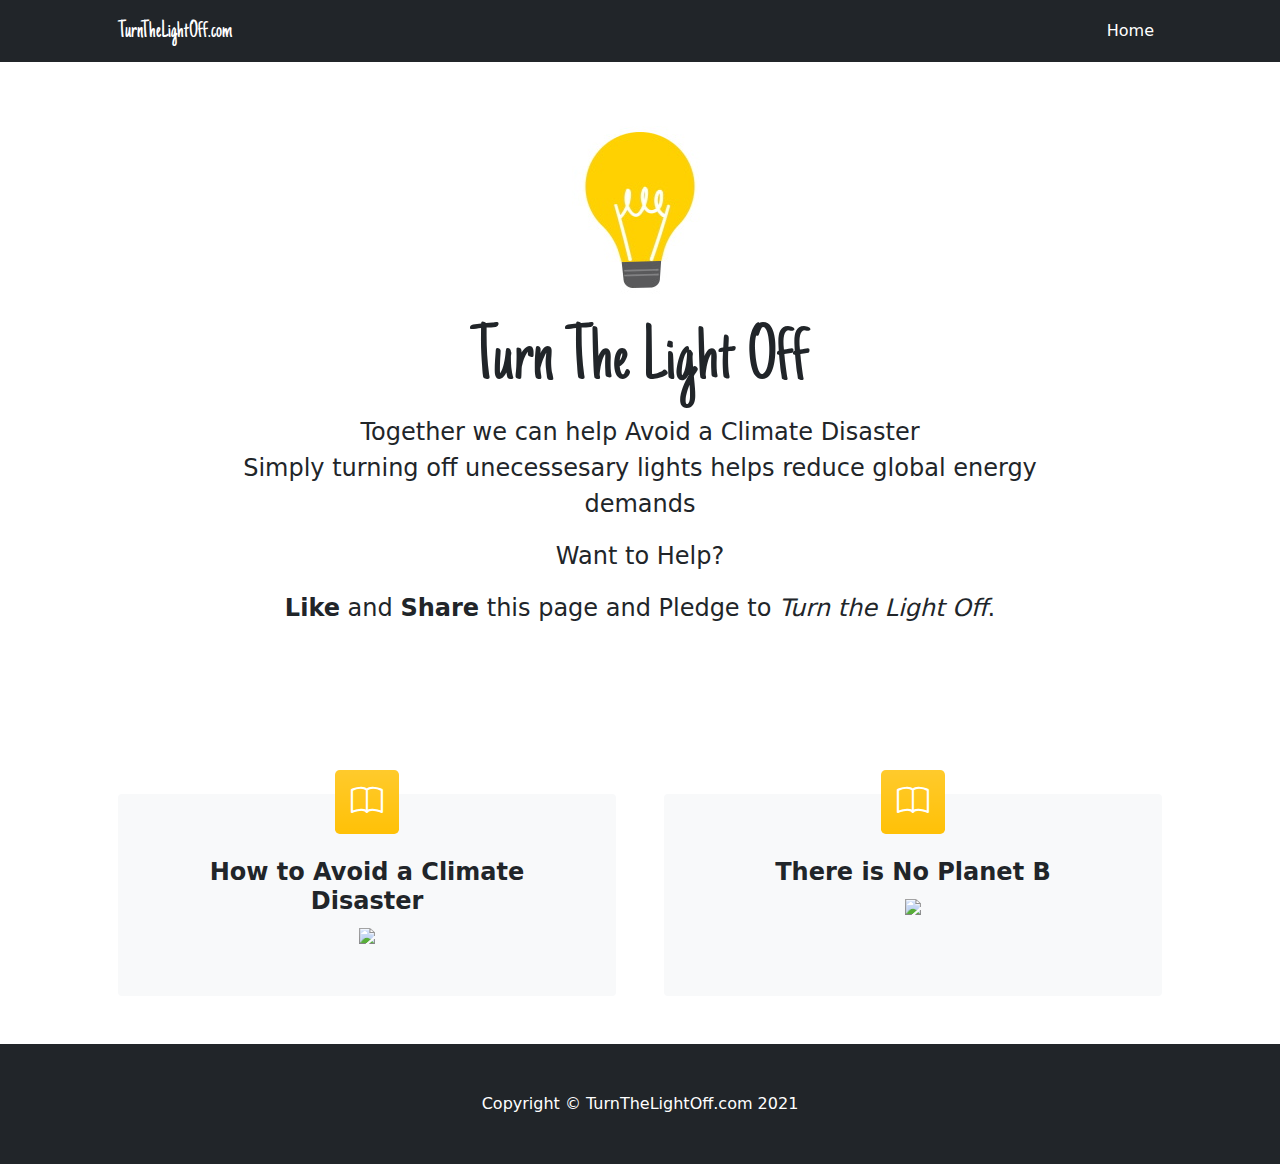
==== docs/index.html @ 45abbcd2 "Canonical updated" ====
<!DOCTYPE html>
<html lang="en">
    <head>
        <meta charset="utf-8" />
        <meta name="viewport" content="width=device-width, initial-scale=1, shrink-to-fit=no" />
        <meta name="description" content="Help reduce the global energy demand and turn unecessesary light off" />
        <meta name="author" content="Lee Englestone" />
        <title>Turn The Light Off - Help Avoid a Climate Disaster</title>
        <!-- Favicon-->
        <link rel="icon" type="image/x-icon" href="assets/favicon.ico" />
        <!-- Bootstrap icons-->
        <link href="https://cdn.jsdelivr.net/npm/bootstrap-icons@1.4.1/font/bootstrap-icons.css" rel="stylesheet" />
        <!-- Core theme CSS (includes Bootstrap)-->
        <link href="css/styles.css" rel="stylesheet" />
		<link rel="canonical" href="https://turnthelightoff.com" />
		<meta property="og:url"           content="https://turnthelightoff.com" />
		  <meta property="og:type"          content="website" />
		  <meta property="og:title"         content="Turn the light off" />
		  <meta property="og:description"   content="Help Avoid a Climate Disaster - Turn the light off" />
		  <meta property="og:image"         content="https://www.turnthelightoff.com/images/turn-the-light-off-share-1.png" />
		  <!-- Global site tag (gtag.js) - Google Analytics -->
<script async src="https://www.googletagmanager.com/gtag/js?id=G-5RBK22CP5V"></script>
<script>
  window.dataLayer = window.dataLayer || [];
  function gtag(){dataLayer.push(arguments);}
  gtag('js', new Date());

  gtag('config', 'G-5RBK22CP5V');
</script>
    </head>
    <body>
		<div id="fb-root"></div>
<script async defer crossorigin="anonymous" src="https://connect.facebook.net/en_GB/sdk.js#xfbml=1&version=v11.0" nonce="9IwAh38h"></script>
        <!-- Responsive navbar-->
        <nav class="navbar navbar-expand-lg navbar-dark bg-dark">
            <div class="container px-lg-5">
                <a class="navbar-brand" href="#!">TurnTheLightOff.com</a>
                <button class="navbar-toggler" type="button" data-bs-toggle="collapse" data-bs-target="#navbarSupportedContent" aria-controls="navbarSupportedContent" aria-expanded="false" aria-label="Toggle navigation"><span class="navbar-toggler-icon"></span></button>
                <div class="collapse navbar-collapse" id="navbarSupportedContent">
                    <ul class="navbar-nav ms-auto mb-2 mb-lg-0">
                        <li class="nav-item"><a class="nav-link active" aria-current="page" href="/">Home</a></li>
                        <!--<li class="nav-item"><a class="nav-link" href="#!">About</a></li>-->
                    </ul>
                </div>
            </div>
        </nav>
        <!-- Header-->
        <header class="py-5">
            <div class="container px-lg-5">
                <div class="p-4 p-lg-5 rounded-3 text-center">
                    <div class="m-4 m-lg-5">
					<img src="images/light-bulb-1-200.jpg" alt="Turn The Light Off Light Bulb" />
                        <h1 class="display-5">Turn The Light Off</h1>
                        <p class="fs-4">Together we can help Avoid a Climate Disaster <br/>Simply turning off unecessesary lights helps reduce global energy demands</p>
						<p class="fs-4">Want to Help? </p>
						<p class="fs-4"><strong>Like</strong> and <strong>Share</strong> this page and Pledge to <em>Turn the Light Off</em>.</p>
                        <!--<a class="btn btn-primary btn-lg" href="#!">Like this page </a>-->
						
						<div class="fb-like" data-href="https://turnthelightoff.com" data-width="" data-layout="button_count" data-action="like" data-size="large" data-share="true"></div>
						
                    </div>
                </div>
            </div>
        </header>
        <!-- Page Content-->
        <section class="pt-4">
            <div class="container px-lg-5">
                <!-- Page Features-->
				
				
                <div class="row gx-lg-5">
				<!--
                    <div class="col-lg-6 col-xxl-4 mb-5">
                        <div class="card bg-light border-0 h-100">
                            <div class="card-body text-center p-4 p-lg-5 pt-0 pt-lg-0">
                                <div class="feature bg-primary bg-gradient text-white rounded-3 mb-4 mt-n4"><i class="bi bi-collection"></i></div>
                                <h2 class="fs-4 fw-bold">Fresh new layout</h2>
                                <p class="mb-0">With Bootstrap 5, we've created a fresh new layout for this template!</p>
                            </div>
                        </div>
                    </div>
                    <div class="col-lg-6 col-xxl-4 mb-5">
                        <div class="card bg-light border-0 h-100">
                            <div class="card-body text-center p-4 p-lg-5 pt-0 pt-lg-0">
                                <div class="feature bg-primary bg-gradient text-white rounded-3 mb-4 mt-n4"><i class="bi bi-cloud-download"></i></div>
                                <h2 class="fs-4 fw-bold">Free to download</h2>
                                <p class="mb-0">As always, Start Bootstrap has a powerful collectin of free templates.</p>
                            </div>
                        </div>
                    </div>
					-->
					
                    <div class="col-lg-6 col-xxl-4 mb-5">
                        <div class="card bg-light border-0 h-100">
                            <div class="card-body text-center p-4 p-lg-5 pt-0 pt-lg-0">
                                <div class="feature bg-warning bg-gradient text-white rounded-3 mb-4 mt-n4"><i class="bi bi-book"></i></div>
                                <h2 class="fs-4 fw-bold">How to Avoid a Climate Disaster</h2>
                                <a href="https://www.amazon.co.uk/How-Avoid-Climate-Disaster-Breakthroughs/dp/0241448301?_encoding=UTF8&qid=1630509000&sr=8-4&linkCode=li2&tag=englestone-21&linkId=45b8b9b1788dcf79c1675415626f73b0&language=en_GB&ref_=as_li_ss_il" target="_blank"><img border="0" src="//ws-eu.amazon-adsystem.com/widgets/q?_encoding=UTF8&ASIN=0241448301&Format=_SL160_&ID=AsinImage&MarketPlace=GB&ServiceVersion=20070822&WS=1&tag=englestone-21&language=en_GB" ></a><img src="https://ir-uk.amazon-adsystem.com/e/ir?t=englestone-21&language=en_GB&l=li2&o=2&a=0241448301" width="1" height="1" border="0" alt="" style="border:none !important; margin:0px !important;" />
                            </div>
                        </div>
                    </div>
                    <div class="col-lg-6 col-xxl-4 mb-5">
                        <div class="card bg-light border-0 h-100">
                            <div class="card-body text-center p-4 p-lg-5 pt-0 pt-lg-0">
                                <div class="feature bg-warning bg-gradient text-white rounded-3 mb-4 mt-n4"><i class="bi bi-book"></i></div>
                                <h2 class="fs-4 fw-bold">There is No Planet B</h2>
                                <a href="https://www.amazon.co.uk/There-No-Planet-Handbook-Updated/dp/110882157X?pd_rd_w=6xVt8&pf_rd_p=c90ec214-58e5-4089-9469-cee2bb7b5d96&pf_rd_r=WQYTAFHM5X5R6T39T6SA&pd_rd_r=51102a7c-5028-472a-a534-1604f67a2eda&pd_rd_wg=qWJq7&pd_rd_i=110882157X&psc=1&linkCode=li2&tag=englestone-21&linkId=d4fe1434dd9bd1bd93bef33f1a5fb826&language=en_GB&ref_=as_li_ss_il" target="_blank"><img border="0" src="//ws-eu.amazon-adsystem.com/widgets/q?_encoding=UTF8&ASIN=110882157X&Format=_SL160_&ID=AsinImage&MarketPlace=GB&ServiceVersion=20070822&WS=1&tag=englestone-21&language=en_GB" ></a><img src="https://ir-uk.amazon-adsystem.com/e/ir?t=englestone-21&language=en_GB&l=li2&o=2&a=110882157X" width="1" height="1" border="0" alt="" style="border:none !important; margin:0px !important;" />
                            </div>
                        </div>
                    </div>
					<!--
                    <div class="col-lg-6 col-xxl-4 mb-5">
                        <div class="card bg-light border-0 h-100">
                            <div class="card-body text-center p-4 p-lg-5 pt-0 pt-lg-0">
                                <div class="feature bg-primary bg-gradient text-white rounded-3 mb-4 mt-n4"><i class="bi bi-code"></i></div>
                                <h2 class="fs-4 fw-bold">Simple clean code</h2>
                                <p class="mb-0">We keep our dependencies up to date and squash bugs as they come!</p>
                            </div>
                        </div>
                    </div>
                    <div class="col-lg-6 col-xxl-4 mb-5">
                        <div class="card bg-light border-0 h-100">
                            <div class="card-body text-center p-4 p-lg-5 pt-0 pt-lg-0">
                                <div class="feature bg-primary bg-gradient text-white rounded-3 mb-4 mt-n4"><i class="bi bi-patch-check"></i></div>
                                <h2 class="fs-4 fw-bold">A name you trust</h2>
                                <p class="mb-0">Start Bootstrap has been the leader in free Bootstrap templates since 2013!</p>
                            </div>
                        </div>
                    </div>
					-->
                </div>
            </div>
        </section>
        <!-- Footer-->
        <footer class="py-5 bg-dark">
            <div class="container"><p class="m-0 text-center text-white">Copyright &copy; TurnTheLightOff.com 2021</p></div>
        </footer>
        <!-- Bootstrap core JS-->
        <script src="https://cdn.jsdelivr.net/npm/bootstrap@5.1.0/dist/js/bootstrap.bundle.min.js"></script>
        <!-- Core theme JS-->
        <script src="js/scripts.js"></script>
    </body>
</html>
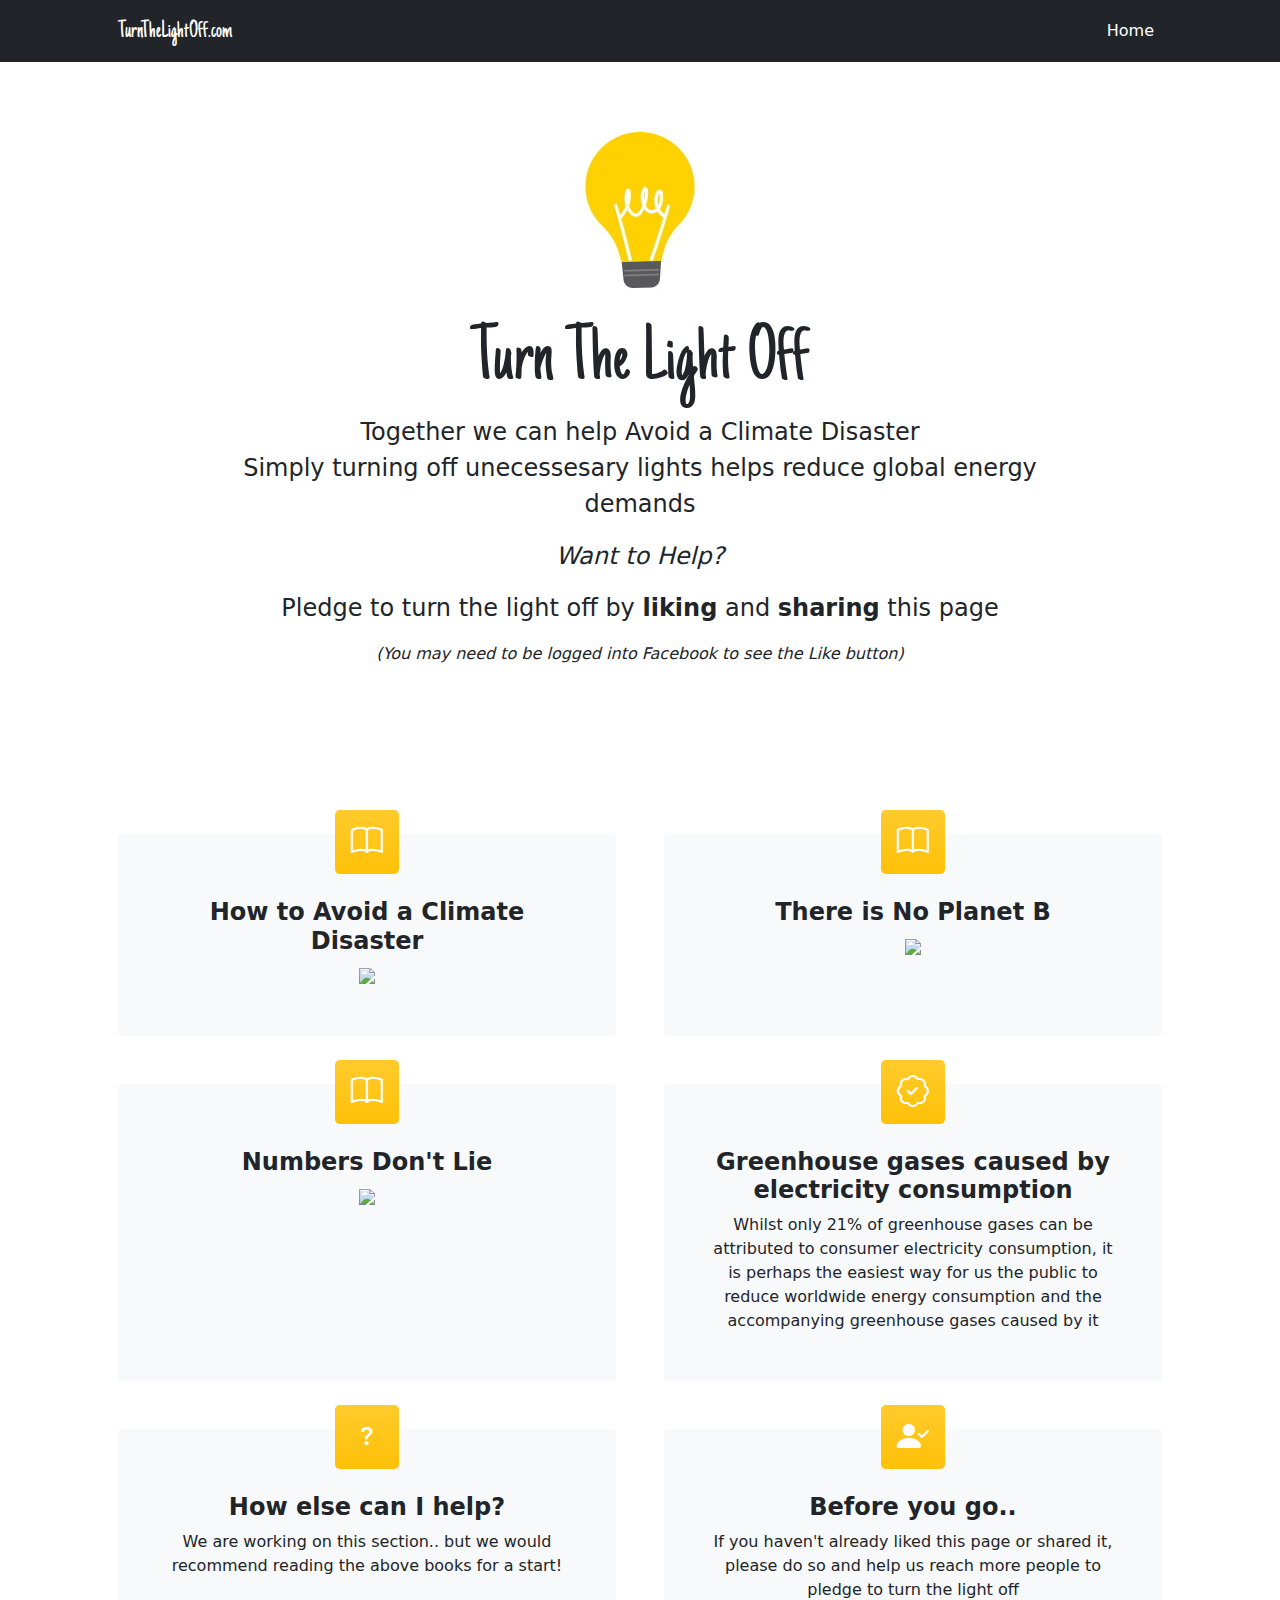
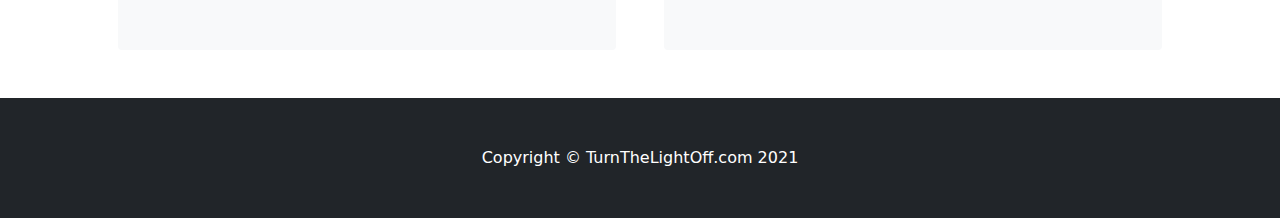
==== commit 77d6dcaf: "Share this buttons and more content added" ====
--- a/docs/index.html
+++ b/docs/index.html
@@ -14,10 +14,10 @@
         <link href="css/styles.css" rel="stylesheet" />
 		<link rel="canonical" href="https://turnthelightoff.com" />
 		<meta property="og:url"           content="https://turnthelightoff.com" />
-		  <meta property="og:type"          content="website" />
-		  <meta property="og:title"         content="Turn the light off" />
-		  <meta property="og:description"   content="Help Avoid a Climate Disaster - Turn the light off" />
-		  <meta property="og:image"         content="https://www.turnthelightoff.com/images/turn-the-light-off-share-1.png" />
+		<meta property="og:type"          content="website" />
+		<meta property="og:title"         content="Turn the light off" />
+		<meta property="og:description"   content="Help Avoid a Climate Disaster - Turn the light off" />
+		<meta property="og:image"         content="https://www.turnthelightoff.com/images/turn-the-light-off-share-2.png" />
 		  <!-- Global site tag (gtag.js) - Google Analytics -->
 <script async src="https://www.googletagmanager.com/gtag/js?id=G-5RBK22CP5V"></script>
 <script>
@@ -27,10 +27,13 @@
 
   gtag('config', 'G-5RBK22CP5V');
 </script>
+<script type='text/javascript' src='https://platform-api.sharethis.com/js/sharethis.js#property=6130c68138d3130012bc0d35&product=sop' async='async'></script>
     </head>
     <body>
 		<div id="fb-root"></div>
 <script async defer crossorigin="anonymous" src="https://connect.facebook.net/en_GB/sdk.js#xfbml=1&version=v11.0" nonce="9IwAh38h"></script>
+<script async defer crossorigin="anonymous" src="https://connect.facebook.net/en_GB/sdk.js#xfbml=1&version=v11.0&appId=244593108890169&autoLogAppEvents=1" nonce="L0SW3lYQ"></script>
+
         <!-- Responsive navbar-->
         <nav class="navbar navbar-expand-lg navbar-dark bg-dark">
             <div class="container px-lg-5">
@@ -52,11 +55,18 @@
 					<img src="images/light-bulb-1-200.jpg" alt="Turn The Light Off Light Bulb" />
                         <h1 class="display-5">Turn The Light Off</h1>
                         <p class="fs-4">Together we can help Avoid a Climate Disaster <br/>Simply turning off unecessesary lights helps reduce global energy demands</p>
-						<p class="fs-4">Want to Help? </p>
-						<p class="fs-4"><strong>Like</strong> and <strong>Share</strong> this page and Pledge to <em>Turn the Light Off</em>.</p>
+						<p class="fs-4"><em>Want to Help?</em></p>
+						
+						<p class="fs-4">Pledge to turn the light off by <strong>liking</strong> and <strong>sharing</strong> this page</p>
+						
+						<p class="fs-6"><em>(You may need to be logged into Facebook to see the Like button)</em></p>
                         <!--<a class="btn btn-primary btn-lg" href="#!">Like this page </a>-->
 						
-						<div class="fb-like" data-href="https://turnthelightoff.com" data-width="" data-layout="button_count" data-action="like" data-size="large" data-share="true"></div>
+						<div class="fb-like" data-href="https://turnthelightoff.com" data-width="" data-layout="button_count" data-action="like" data-size="large"></div>
+						
+						<!-- ShareThis BEGIN -->
+						<div class="sharethis-inline-share-buttons"></div>
+						<!-- ShareThis END -->
 						
                     </div>
                 </div>
@@ -69,26 +79,7 @@
 				
 				
                 <div class="row gx-lg-5">
-				<!--
-                    <div class="col-lg-6 col-xxl-4 mb-5">
-                        <div class="card bg-light border-0 h-100">
-                            <div class="card-body text-center p-4 p-lg-5 pt-0 pt-lg-0">
-                                <div class="feature bg-primary bg-gradient text-white rounded-3 mb-4 mt-n4"><i class="bi bi-collection"></i></div>
-                                <h2 class="fs-4 fw-bold">Fresh new layout</h2>
-                                <p class="mb-0">With Bootstrap 5, we've created a fresh new layout for this template!</p>
-                            </div>
-                        </div>
-                    </div>
-                    <div class="col-lg-6 col-xxl-4 mb-5">
-                        <div class="card bg-light border-0 h-100">
-                            <div class="card-body text-center p-4 p-lg-5 pt-0 pt-lg-0">
-                                <div class="feature bg-primary bg-gradient text-white rounded-3 mb-4 mt-n4"><i class="bi bi-cloud-download"></i></div>
-                                <h2 class="fs-4 fw-bold">Free to download</h2>
-                                <p class="mb-0">As always, Start Bootstrap has a powerful collectin of free templates.</p>
-                            </div>
-                        </div>
-                    </div>
-					-->
+				
 					
                     <div class="col-lg-6 col-xxl-4 mb-5">
                         <div class="card bg-light border-0 h-100">
@@ -108,26 +99,49 @@
                             </div>
                         </div>
                     </div>
-					<!--
+					
                     <div class="col-lg-6 col-xxl-4 mb-5">
                         <div class="card bg-light border-0 h-100">
                             <div class="card-body text-center p-4 p-lg-5 pt-0 pt-lg-0">
-                                <div class="feature bg-primary bg-gradient text-white rounded-3 mb-4 mt-n4"><i class="bi bi-code"></i></div>
-                                <h2 class="fs-4 fw-bold">Simple clean code</h2>
-                                <p class="mb-0">We keep our dependencies up to date and squash bugs as they come!</p>
+                                <div class="feature bg-warning bg-gradient text-white rounded-3 mb-4 mt-n4"><i class="bi bi-book"></i></div>
+                                <h2 class="fs-4 fw-bold">Numbers Don't Lie</h2>
+                                <a href="https://www.amazon.co.uk/Numbers-Dont-Lie-Things-About/dp/0241989698?_encoding=UTF8&qid=&sr=&linkCode=li2&tag=englestone-21&linkId=b344281dc989c51ae8647aaac9d0050d&language=en_GB&ref_=as_li_ss_il" target="_blank"><img border="0" src="//ws-eu.amazon-adsystem.com/widgets/q?_encoding=UTF8&ASIN=0241989698&Format=_SL160_&ID=AsinImage&MarketPlace=GB&ServiceVersion=20070822&WS=1&tag=englestone-21&language=en_GB" ></a><img src="https://ir-uk.amazon-adsystem.com/e/ir?t=englestone-21&language=en_GB&l=li2&o=2&a=0241989698" width="1" height="1" border="0" alt="" style="border:none !important; margin:0px !important;" />
+                            </div>
+                        </div>
+                    </div>
+					
+					
+                    <div class="col-lg-6 col-xxl-4 mb-5">
+                        <div class="card bg-light border-0 h-100">
+                            <div class="card-body text-center p-4 p-lg-5 pt-0 pt-lg-0">
+                                <div class="feature bg-warning bg-gradient text-white rounded-3 mb-4 mt-n4"><i class="bi bi-patch-check"></i></div>
+                                <h2 class="fs-4 fw-bold">Greenhouse gases caused by electricity consumption</h2>
+                                <p class="mb-0">Whilst only 21% of greenhouse gases can be attributed to consumer electricity consumption, it is perhaps the easiest way for us the public to reduce worldwide energy consumption and the accompanying greenhouse gases caused by it</p>
+                            </div>
+                        </div>
+                    </div>
+					
+					
+                    <div class="col-lg-6 col-xxl-4 mb-5">
+                        <div class="card bg-light border-0 h-100">
+                            <div class="card-body text-center p-4 p-lg-5 pt-0 pt-lg-0">
+                                <div class="feature bg-warning bg-gradient text-white rounded-3 mb-4 mt-n4"><i class="bi bi-question"></i></div>
+                                <h2 class="fs-4 fw-bold">How else can I help?</h2>
+                                <p class="mb-0">We are working on this section.. but we would recommend reading the above books for a start!</p>
                             </div>
                         </div>
                     </div>
                     <div class="col-lg-6 col-xxl-4 mb-5">
                         <div class="card bg-light border-0 h-100">
                             <div class="card-body text-center p-4 p-lg-5 pt-0 pt-lg-0">
-                                <div class="feature bg-primary bg-gradient text-white rounded-3 mb-4 mt-n4"><i class="bi bi-patch-check"></i></div>
-                                <h2 class="fs-4 fw-bold">A name you trust</h2>
-                                <p class="mb-0">Start Bootstrap has been the leader in free Bootstrap templates since 2013!</p>
+                                <div class="feature bg-warning bg-gradient text-white rounded-3 mb-4 mt-n4"><i class="bi bi-person-check-fill"></i></div>
+                                <h2 class="fs-4 fw-bold">Before you go..</h2>
+                                <p class="mb-0">If you haven't already liked this page or shared it, please do so and help us reach more people to pledge to turn the light off</p>
                             </div>
                         </div>
                     </div>
-					-->
+					
+					
                 </div>
             </div>
         </section>
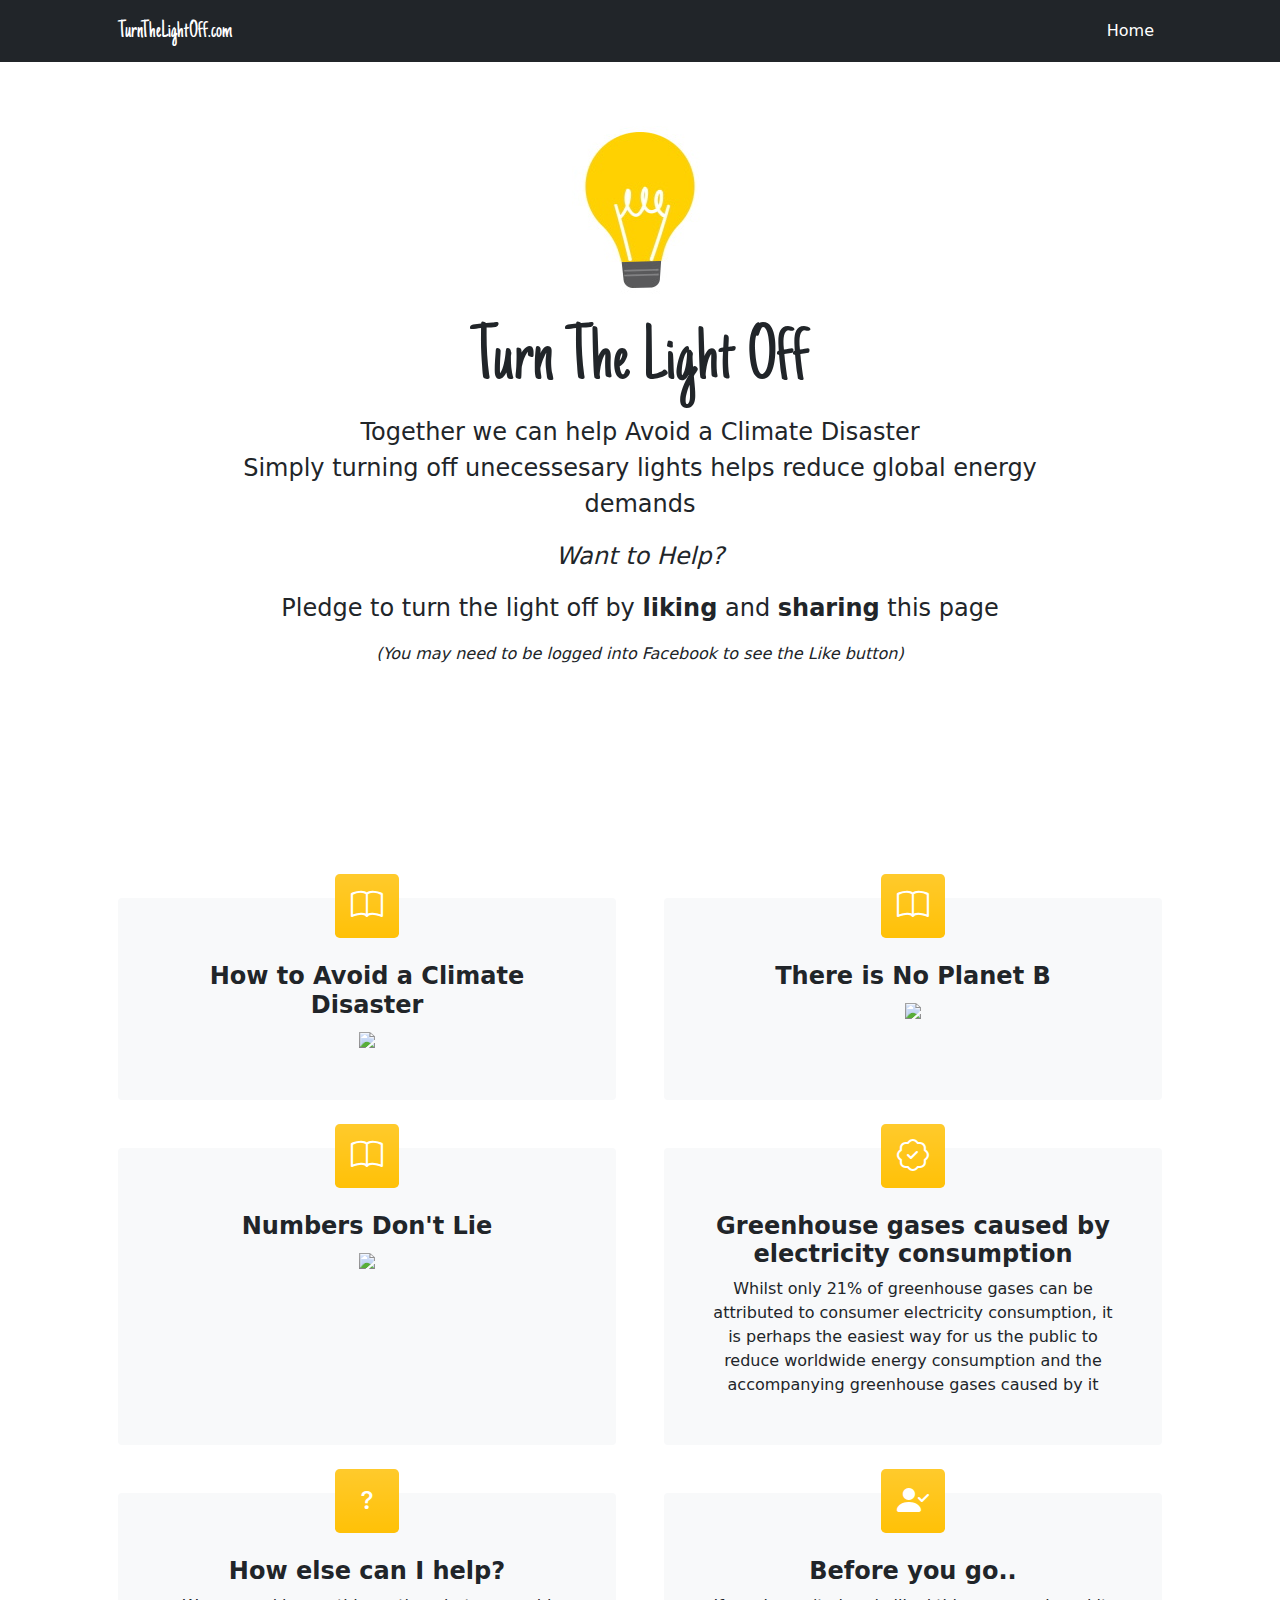
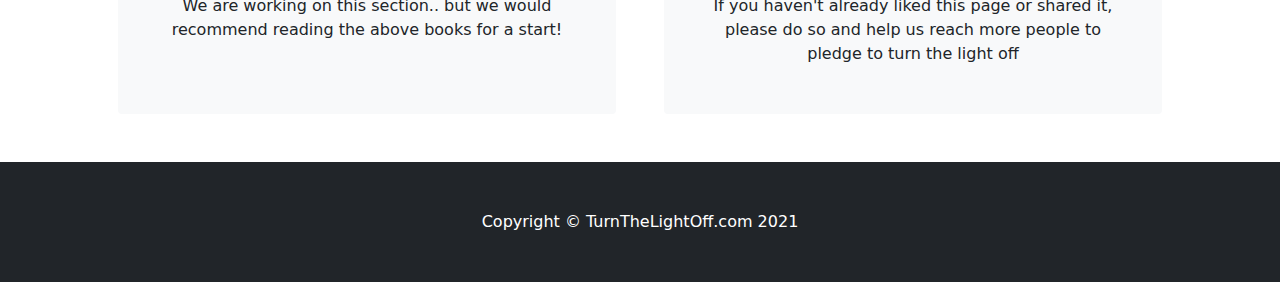
==== commit 30345571: "Link button margin fix" ====
--- a/docs/index.html
+++ b/docs/index.html
@@ -63,6 +63,7 @@
                         <!--<a class="btn btn-primary btn-lg" href="#!">Like this page </a>-->
 						
 						<div class="fb-like" data-href="https://turnthelightoff.com" data-width="" data-layout="button_count" data-action="like" data-size="large"></div>
+						<br/><br/>
 						
 						<!-- ShareThis BEGIN -->
 						<div class="sharethis-inline-share-buttons"></div>
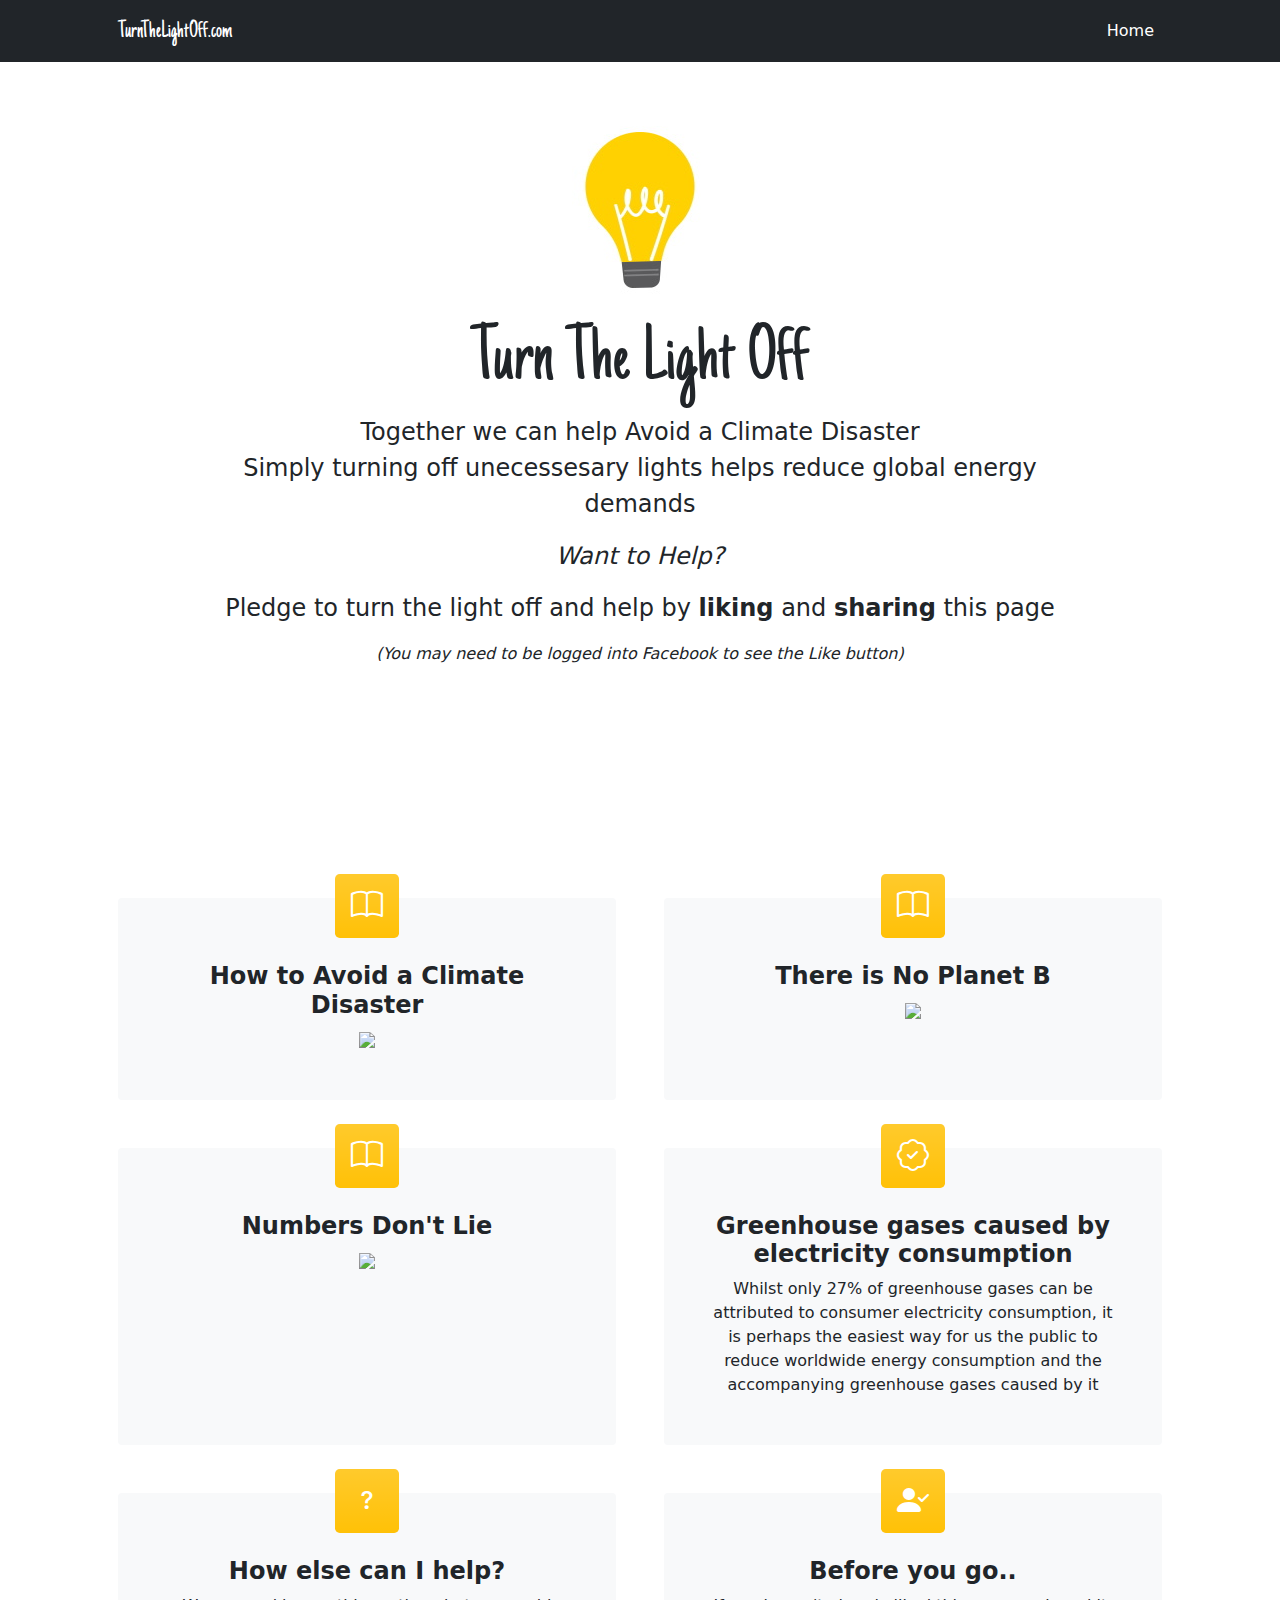
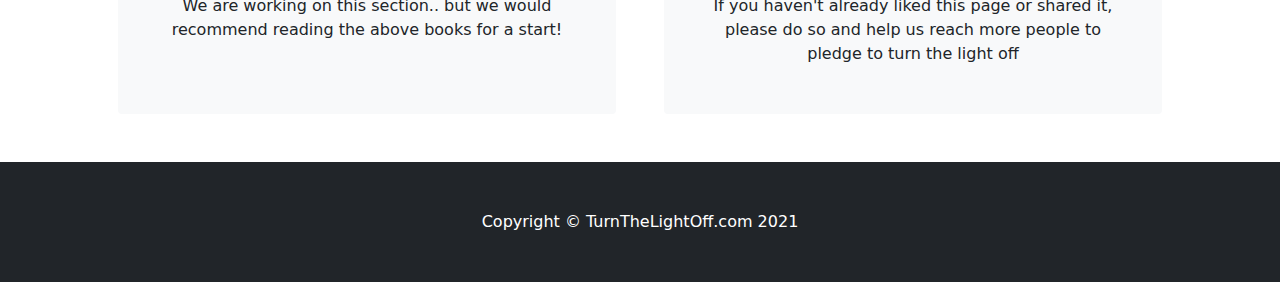
==== commit 8db86b03: "Text changes" ====
--- a/docs/index.html
+++ b/docs/index.html
@@ -57,7 +57,7 @@
                         <p class="fs-4">Together we can help Avoid a Climate Disaster <br/>Simply turning off unecessesary lights helps reduce global energy demands</p>
 						<p class="fs-4"><em>Want to Help?</em></p>
 						
-						<p class="fs-4">Pledge to turn the light off by <strong>liking</strong> and <strong>sharing</strong> this page</p>
+						<p class="fs-4">Pledge to turn the light off and help by <strong>liking</strong> and <strong>sharing</strong> this page</p>
 						
 						<p class="fs-6"><em>(You may need to be logged into Facebook to see the Like button)</em></p>
                         <!--<a class="btn btn-primary btn-lg" href="#!">Like this page </a>-->
@@ -117,7 +117,7 @@
                             <div class="card-body text-center p-4 p-lg-5 pt-0 pt-lg-0">
                                 <div class="feature bg-warning bg-gradient text-white rounded-3 mb-4 mt-n4"><i class="bi bi-patch-check"></i></div>
                                 <h2 class="fs-4 fw-bold">Greenhouse gases caused by electricity consumption</h2>
-                                <p class="mb-0">Whilst only 21% of greenhouse gases can be attributed to consumer electricity consumption, it is perhaps the easiest way for us the public to reduce worldwide energy consumption and the accompanying greenhouse gases caused by it</p>
+                                <p class="mb-0">Whilst only 27% of greenhouse gases can be attributed to consumer electricity consumption, it is perhaps the easiest way for us the public to reduce worldwide energy consumption and the accompanying greenhouse gases caused by it</p>
                             </div>
                         </div>
                     </div>
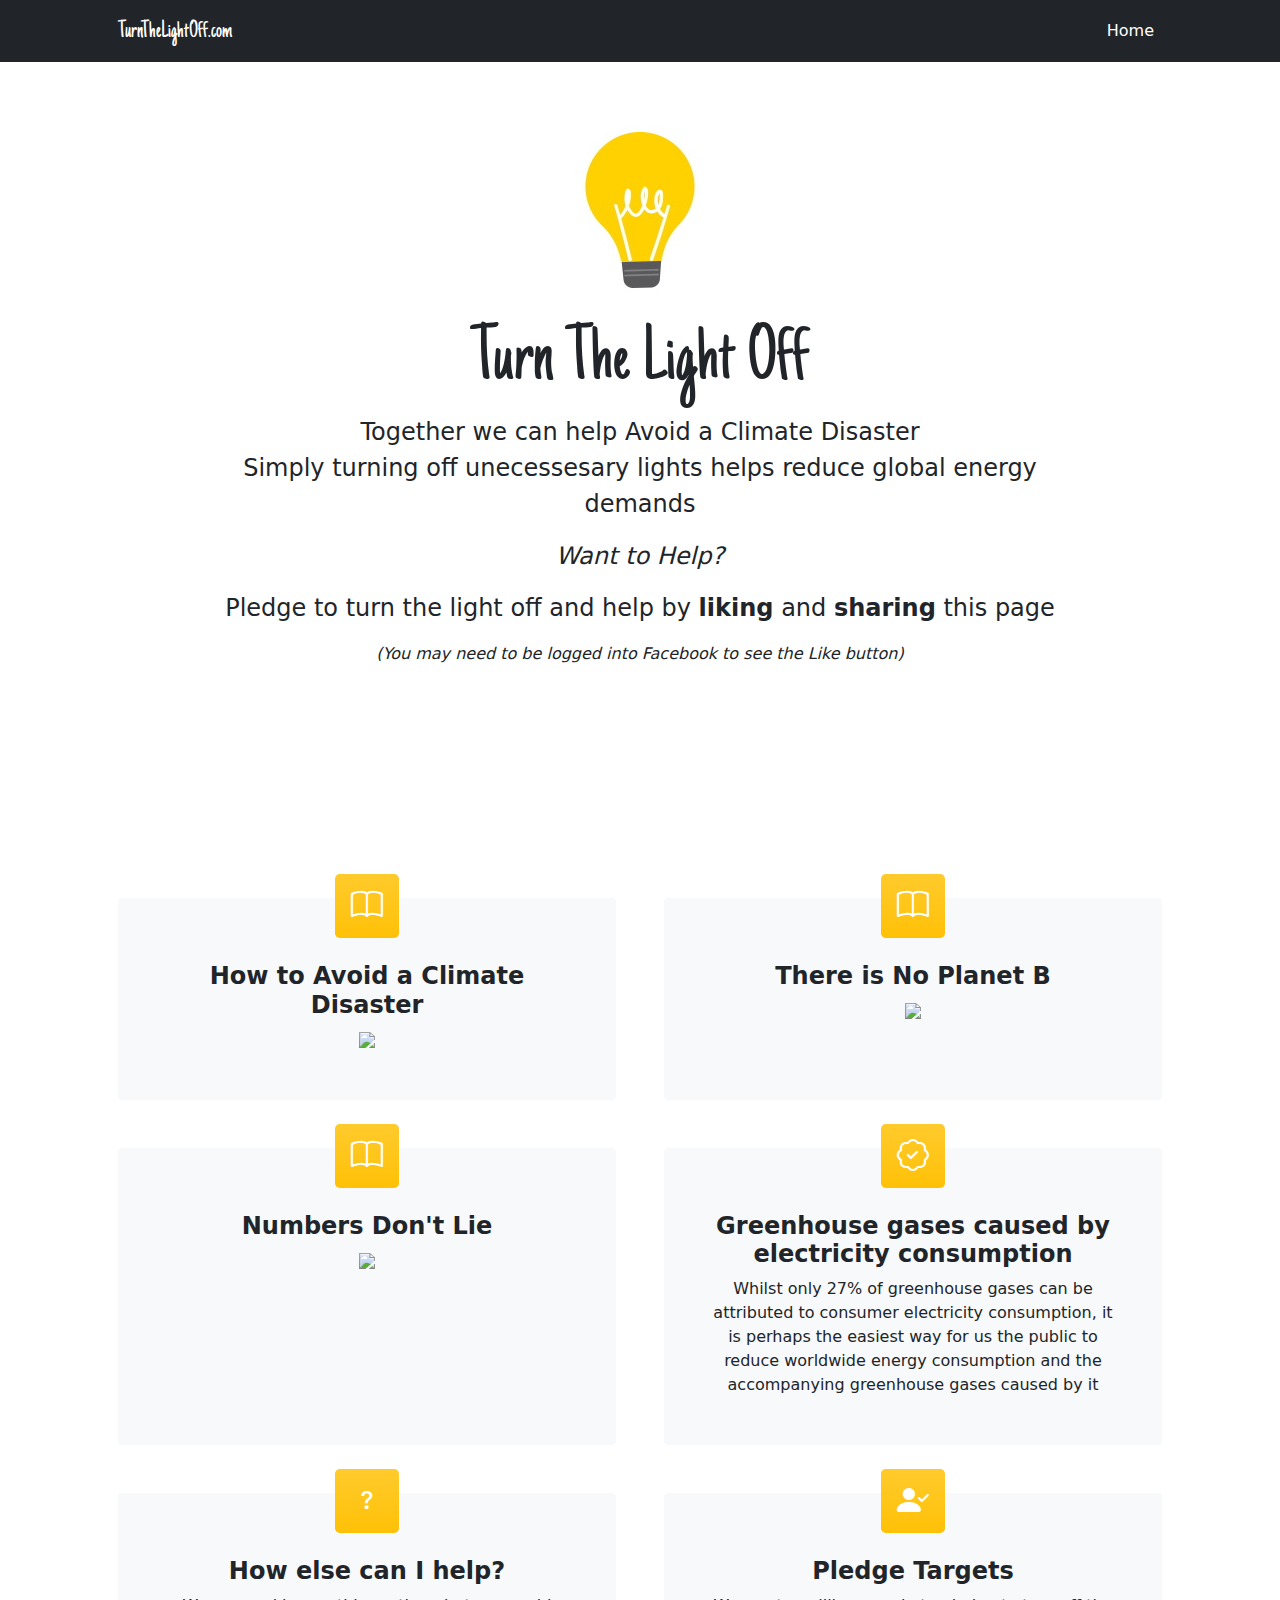
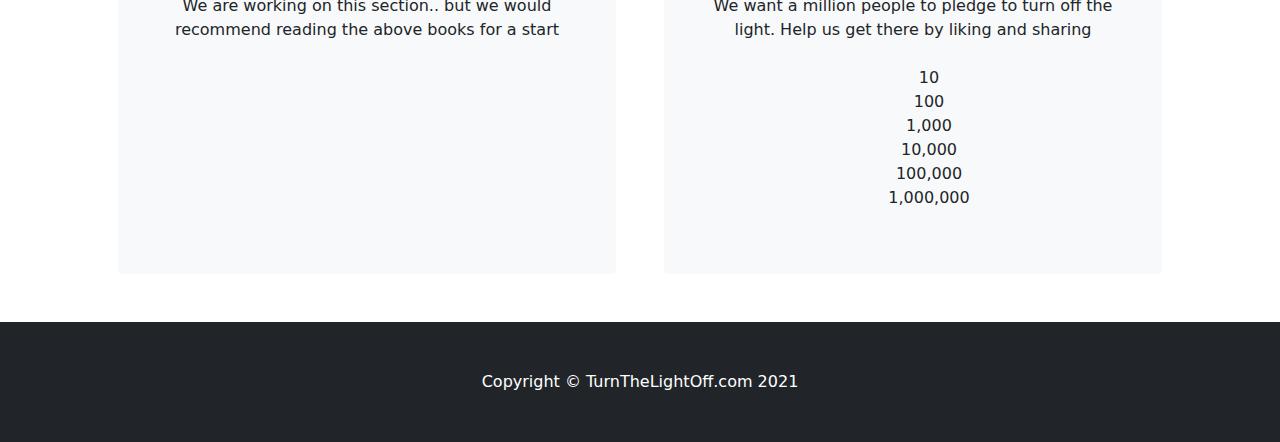
==== commit 381fdae5: "Pledge targets added" ====
--- a/docs/index.html
+++ b/docs/index.html
@@ -128,11 +128,11 @@
                             <div class="card-body text-center p-4 p-lg-5 pt-0 pt-lg-0">
                                 <div class="feature bg-warning bg-gradient text-white rounded-3 mb-4 mt-n4"><i class="bi bi-question"></i></div>
                                 <h2 class="fs-4 fw-bold">How else can I help?</h2>
-                                <p class="mb-0">We are working on this section.. but we would recommend reading the above books for a start!</p>
+                                <p class="mb-0">We are working on this section.. but we would recommend reading the above books for a start</p>
                             </div>
                         </div>
                     </div>
-                    <div class="col-lg-6 col-xxl-4 mb-5">
+                    <!--<div class="col-lg-6 col-xxl-4 mb-5">
                         <div class="card bg-light border-0 h-100">
                             <div class="card-body text-center p-4 p-lg-5 pt-0 pt-lg-0">
                                 <div class="feature bg-warning bg-gradient text-white rounded-3 mb-4 mt-n4"><i class="bi bi-person-check-fill"></i></div>
@@ -140,7 +140,28 @@
                                 <p class="mb-0">If you haven't already liked this page or shared it, please do so and help us reach more people to pledge to turn the light off</p>
                             </div>
                         </div>
+                    </div>-->
+					
+					<div class="col-lg-6 col-xxl-4 mb-5">
+                        <div class="card bg-light border-0 h-100">
+                            <div class="card-body text-center p-4 p-lg-5 pt-0 pt-lg-0">
+                                <div class="feature bg-warning bg-gradient text-white rounded-3 mb-4 mt-n4"><i class="bi bi-person-check-fill"></i></div>
+                                <h2 class="fs-4 fw-bold">Pledge Targets</h2>
+                                <p class="mb-0">We want a million people to pledge to turn off the light. Help us get there by liking and sharing</p><br/>
+								<p class="mb-0">
+									<ul>
+										<li>10</li>
+										<li>100</li>
+										<li>1,000</li>
+										<li>10,000</li>
+										<li>100,000</li>
+										<li>1,000,000</li>
+									</ul>
+								</p>
+                            </div>
+                        </div>
                     </div>
+					
 					
 					
                 </div>
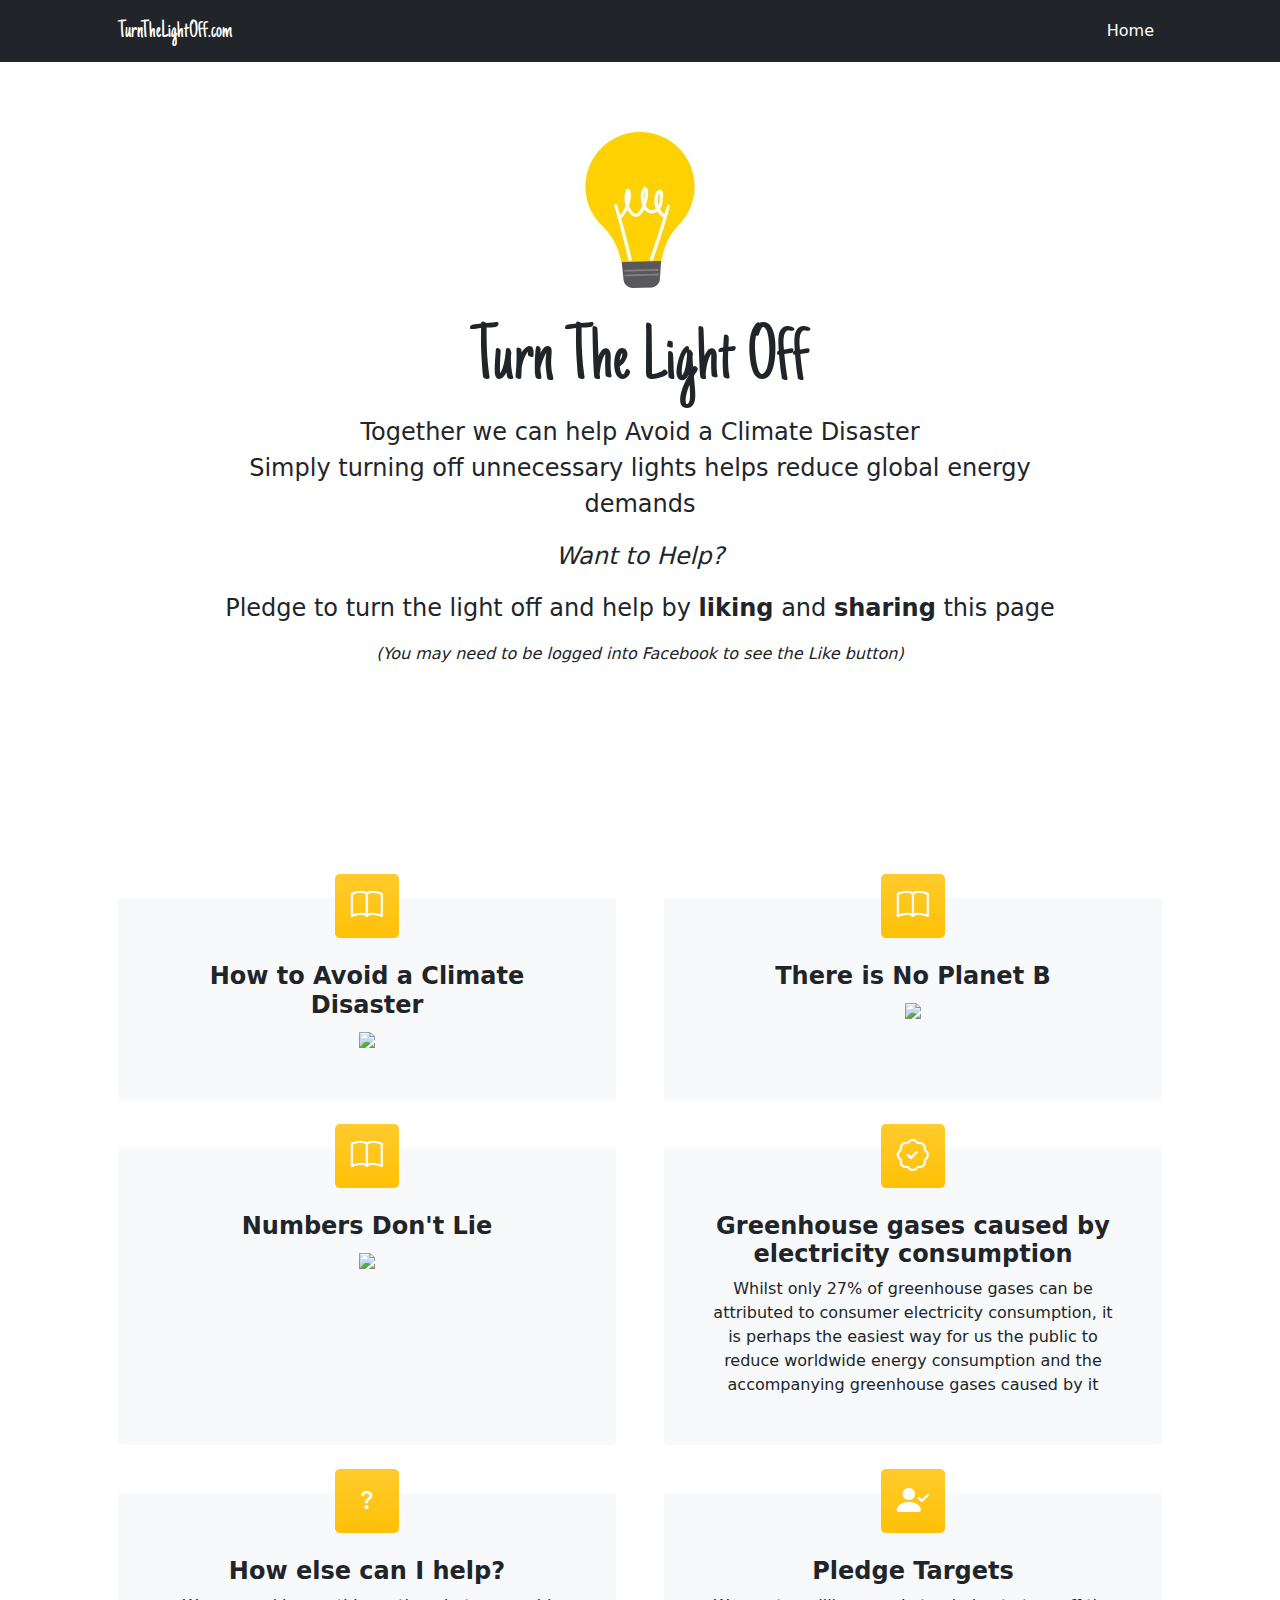
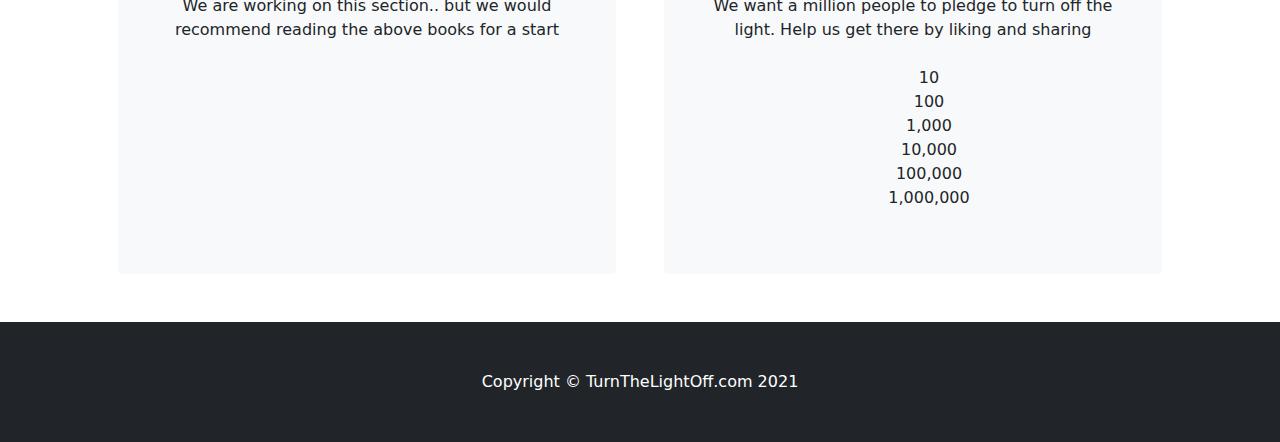
==== commit def72c47: "Spelling fix" ====
--- a/docs/index.html
+++ b/docs/index.html
@@ -3,7 +3,7 @@
     <head>
         <meta charset="utf-8" />
         <meta name="viewport" content="width=device-width, initial-scale=1, shrink-to-fit=no" />
-        <meta name="description" content="Help reduce the global energy demand and turn unecessesary light off" />
+        <meta name="description" content="Help reduce the global energy demand and turn unnecessary light off" />
         <meta name="author" content="Lee Englestone" />
         <title>Turn The Light Off - Help Avoid a Climate Disaster</title>
         <!-- Favicon-->
@@ -54,7 +54,7 @@
                     <div class="m-4 m-lg-5">
 					<img src="images/light-bulb-1-200.jpg" alt="Turn The Light Off Light Bulb" />
                         <h1 class="display-5">Turn The Light Off</h1>
-                        <p class="fs-4">Together we can help Avoid a Climate Disaster <br/>Simply turning off unecessesary lights helps reduce global energy demands</p>
+                        <p class="fs-4">Together we can help Avoid a Climate Disaster <br/>Simply turning off unnecessary lights helps reduce global energy demands</p>
 						<p class="fs-4"><em>Want to Help?</em></p>
 						
 						<p class="fs-4">Pledge to turn the light off and help by <strong>liking</strong> and <strong>sharing</strong> this page</p>
